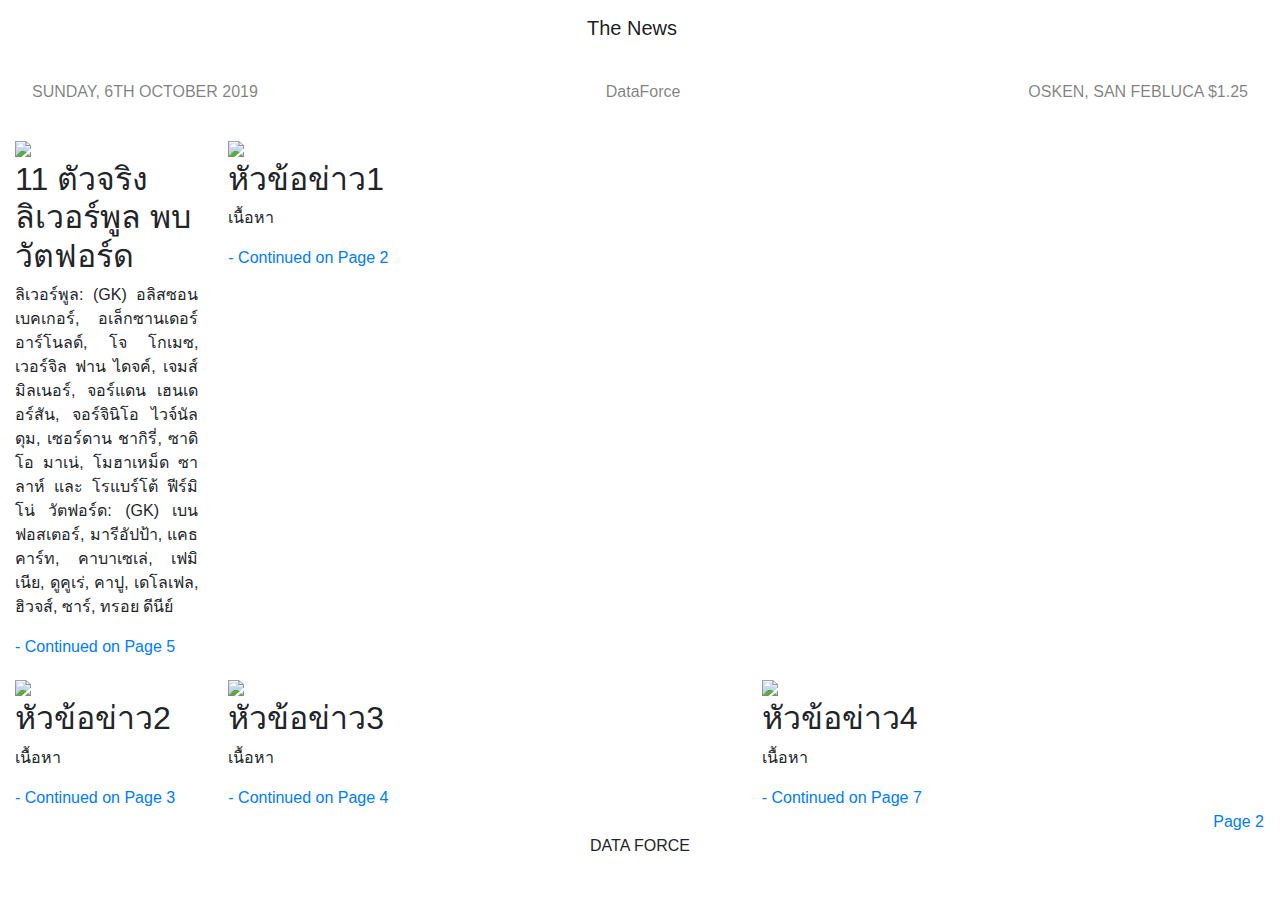
==== page1.html @ 2263ea39 "Update page1.html" ====
<!DOCTYPE html>
<html>
<head>
	<!--meta tags for responsive design acc. to device widths-->
	<meta charset="utf-8">
	<meta name="viewport" content="width=device-width, initial-scale=1.0">
	<!--google font link-->
	<link href="https://fonts.googleapis.com/css?family=UnifrakturCook:700&display=swap" rel="stylesheet">
	<link href="https://fonts.googleapis.com/css?family=Noto+Serif+TC:200,300,400,700&display=swap" rel="stylesheet">
	<!--bootstrap css-->
	<link rel="stylesheet" type="text/css" href="https://stackpath.bootstrapcdn.com/bootstrap/4.3.1/css/bootstrap.min.css">
	<!--custom css-->
	<link rel="stylesheet" type="text/css" href="css/styles.css">
	<link rel="icon" href="assets/logo.png">
	<title>Data Force</title>
</head>
<body>
	<nav class="navbar navbar-light justify-content-center mx-3">
  		<span class="navbar-brand h1">The News</span>
	</nav>
	<nav class="navbar navbar-light justify-content-between mx-3">
		<span class="navbar-text">SUNDAY, 6TH OCTOBER 2019</span>
  		<a href="index.html" class="navbar-text">DataForce</a>
  		<span class="navbar-text">OSKEN, SAN FEBLUCA $1.25</span>
	</nav>

	<section class="container-fluid pt-3">
		<div class="row align-items-start">
			<div class="col-md-4 col-lg-2">
				<img src="assets/images/taxi.jpg" class="img-fluid">
				<h2>11 ตัวจริง ลิเวอร์พูล พบ วัตฟอร์ด</h2>
				<p class="text-justify side-col">ลิเวอร์พูล: (GK) อลิสซอน เบคเกอร์, อเล็กซานเดอร์ อาร์โนลด์, โจ โกเมซ, เวอร์จิล ฟาน ไดจค์, เจมส์ มิลเนอร์, จอร์แดน เฮนเดอร์สัน, จอร์จินิโอ ไวจ์นัลดุม, เซอร์ดาน ชากิรี่, ซาดิโอ มาเน่, โมฮาเหม็ด ซาลาห์ และ โรแบร์โต้ ฟีร์มิโน่
					วัตฟอร์ด: (GK) เบน ฟอสเตอร์, มารีอัปป้า, แคธคาร์ท, คาบาเซเล่, เฟมิเนีย, ดูคูเร่, คาปู, เดโลเฟล, ฮิวจส์, ซาร์, ทรอย ดีนีย์</p>
				<a class="text-right side-col" href="page5.html">- Continued on Page 5</a>
			</div>
			<div class="col-md-8 col-lg-10">
				<img src="assets/images/urban.jpg" class="img-fluid">
				<h2>หัวข้อข่าว1</h2>
				<p class="text-justify side-col">เนื้อหา</p>
				<a class="text-right side-col" href="page2.html">- Continued on Page 2</a>
			</div>
		</div>
	</section>

	<section class="container-fluid pt-3">
		<div class="row align-items-start">
			<div class="col-md-4 col-lg-2">
				<img src="assets/images/model.jpg" class="img-fluid">
				<h2>หัวข้อข่าว2</h2>
				<p class="text-justify side-col">เนื้อหา</p>
				<a class="text-right side-col" href="page3.html">- Continued on Page 3</a>
			</div>
			<div class="col-md-4 col-lg-5">
				<img src="assets/images/ecology.jpg" class="img-fluid">
				<h2>หัวข้อข่าว3</h2>
				<p class="text-justify side-col">เนื้อหา</p>
				<a class="text-right side-col" href="page4.html">- Continued on Page 4</a>
			</div>
			<div class="col-md-4 col-lg-5">
				<img src="assets/images/workplace.jpg" class="img-fluid">
				<h2>หัวข้อข่าว4</h2>
				<p class="text-justify side-col">เนื้อหา</p>
				<a class="text-right side-col" href="page7.html">- Continued on Page 7</a>
			</div>
		</div>
	</section>

	<footer class="page-footer text-center mx-3">
		<div class="d-flex justify-content-between">
			<a class="text-left side-col" href=""></a>
			<a class="text-right side-col" href="page2.html">Page 2</a>
		</div>
		<p class="side-col">DATA FORCE</p> <!-- Build Date : 5th Oct 2019 -->
	</footer>
	<!--jquery for bootstrap for tooltips and popups-->
	<script src="https://code.jquery.com/jquery-3.4.1.min.js" integrity="sha256-CSXorXvZcTkaix6Yvo6HppcZGetbYMGWSFlBw8HfCJo=" crossorigin="anonymous"></script>
	<!--popper for bootstrap for positioning elements calculations-->
	<script src="https://cdnjs.cloudflare.com/ajax/libs/popper.js/1.14.7/umd/popper.min.js" integrity="sha384-UO2eT0CpHqdSJQ6hJty5KVphtPhzWj9WO1clHTMGa3JDZwrnQq4sF86dIHNDz0W1" crossorigin="anonymous"></script>
	<!--bootstrap js-->
	<script type="text/javascript" src="https://stackpath.bootstrapcdn.com/bootstrap/4.3.1/js/bootstrap.min.js"></script>
</body>
</html>
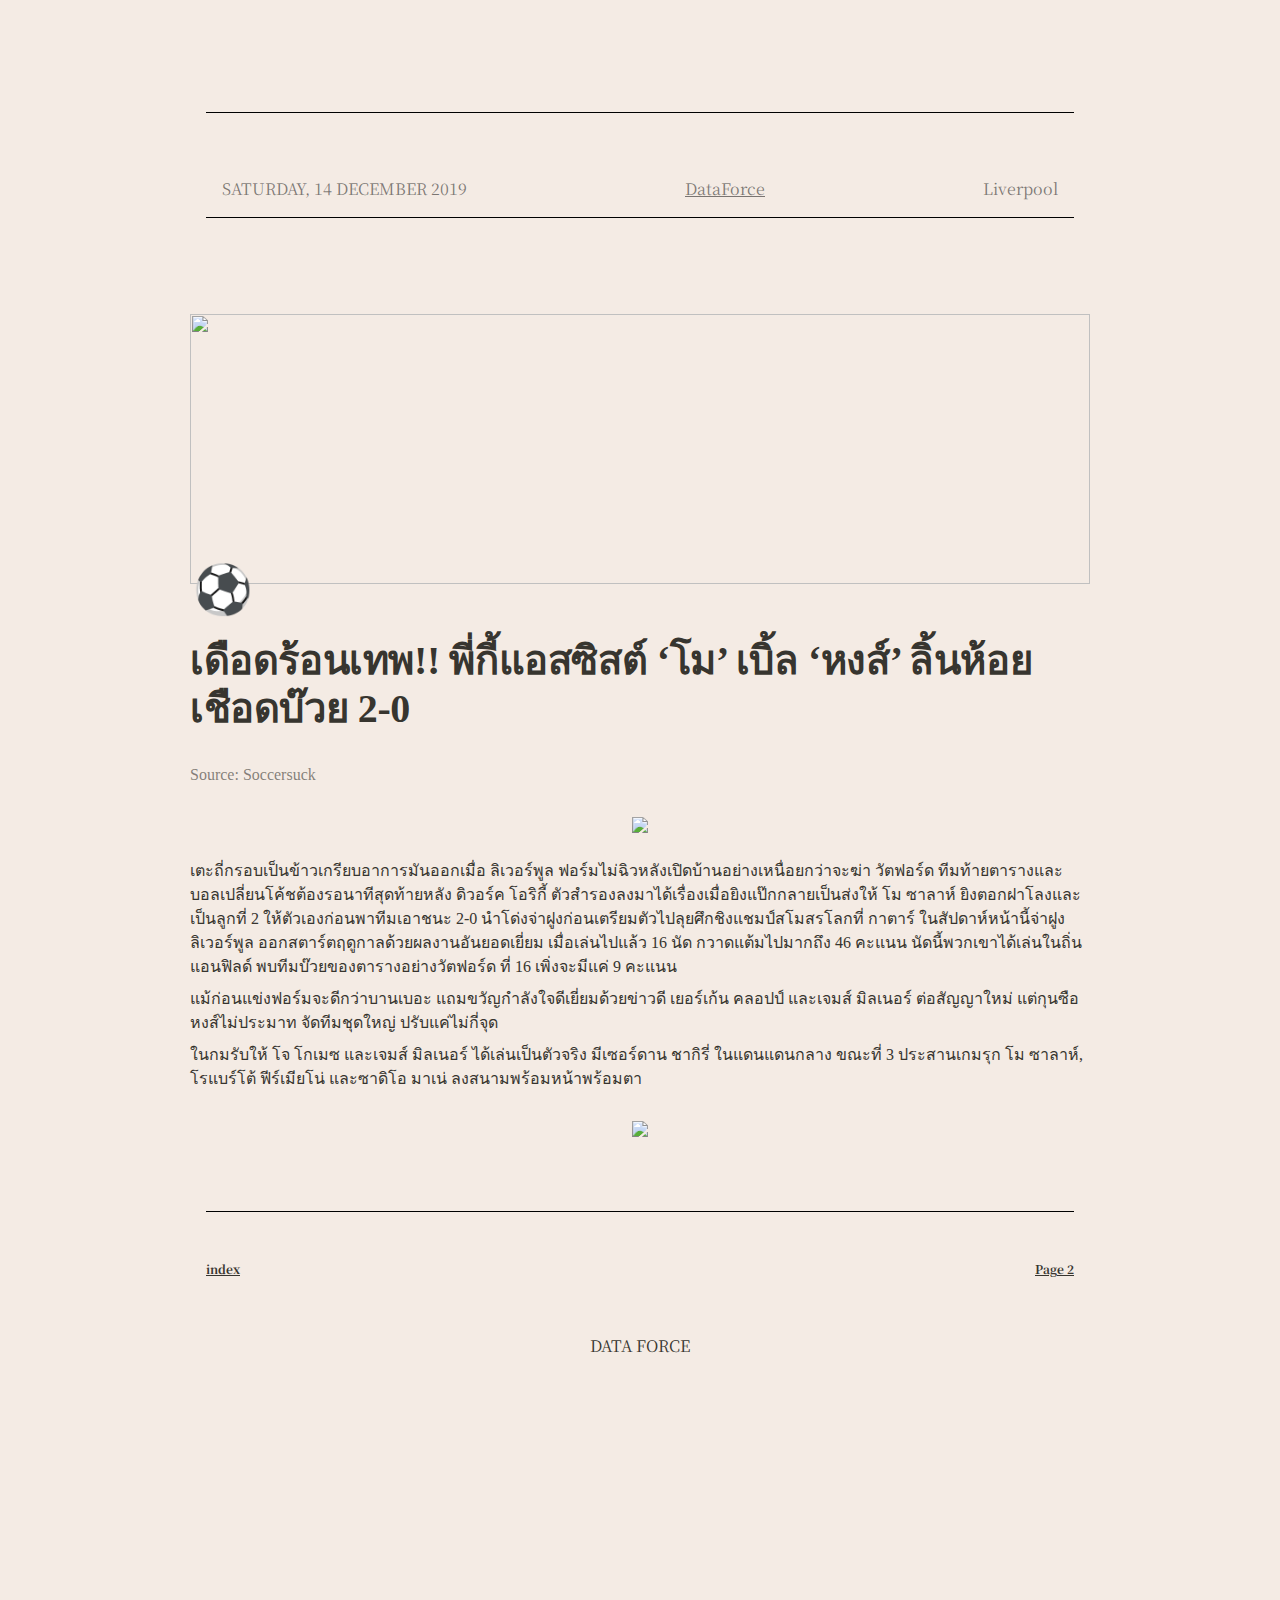
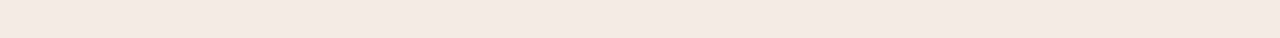
==== commit 8ea13168: "add new blog" ====
--- a/page1.html
+++ b/page1.html
@@ -1,82 +1,607 @@
-<!DOCTYPE html>
-<html>
-<head>
-	<!--meta tags for responsive design acc. to device widths-->
-	<meta charset="utf-8">
-	<meta name="viewport" content="width=device-width, initial-scale=1.0">
-	<!--google font link-->
-	<link href="https://fonts.googleapis.com/css?family=UnifrakturCook:700&display=swap" rel="stylesheet">
-	<link href="https://fonts.googleapis.com/css?family=Noto+Serif+TC:200,300,400,700&display=swap" rel="stylesheet">
-	<!--bootstrap css-->
-	<link rel="stylesheet" type="text/css" href="https://stackpath.bootstrapcdn.com/bootstrap/4.3.1/css/bootstrap.min.css">
-	<!--custom css-->
-	<link rel="stylesheet" type="text/css" href="css/styles.css">
-	<link rel="icon" href="assets/logo.png">
-	<title>Data Force</title>
-</head>
-<body>
-	<nav class="navbar navbar-light justify-content-center mx-3">
-  		<span class="navbar-brand h1">The News</span>
-	</nav>
-	<nav class="navbar navbar-light justify-content-between mx-3">
-		<span class="navbar-text">SUNDAY, 6TH OCTOBER 2019</span>
-  		<a href="index.html" class="navbar-text">DataForce</a>
-  		<span class="navbar-text">OSKEN, SAN FEBLUCA $1.25</span>
-	</nav>
-
-	<section class="container-fluid pt-3">
-		<div class="row align-items-start">
-			<div class="col-md-4 col-lg-2">
-				<img src="assets/images/taxi.jpg" class="img-fluid">
-				<h2>11 ตัวจริง ลิเวอร์พูล พบ วัตฟอร์ด</h2>
-				<p class="text-justify side-col">ลิเวอร์พูล: (GK) อลิสซอน เบคเกอร์, อเล็กซานเดอร์ อาร์โนลด์, โจ โกเมซ, เวอร์จิล ฟาน ไดจค์, เจมส์ มิลเนอร์, จอร์แดน เฮนเดอร์สัน, จอร์จินิโอ ไวจ์นัลดุม, เซอร์ดาน ชากิรี่, ซาดิโอ มาเน่, โมฮาเหม็ด ซาลาห์ และ โรแบร์โต้ ฟีร์มิโน่
-					วัตฟอร์ด: (GK) เบน ฟอสเตอร์, มารีอัปป้า, แคธคาร์ท, คาบาเซเล่, เฟมิเนีย, ดูคูเร่, คาปู, เดโลเฟล, ฮิวจส์, ซาร์, ทรอย ดีนีย์</p>
-				<a class="text-right side-col" href="page5.html">- Continued on Page 5</a>
-			</div>
-			<div class="col-md-8 col-lg-10">
-				<img src="assets/images/urban.jpg" class="img-fluid">
-				<h2>หัวข้อข่าว1</h2>
-				<p class="text-justify side-col">เนื้อหา</p>
-				<a class="text-right side-col" href="page2.html">- Continued on Page 2</a>
-			</div>
-		</div>
-	</section>
-
-	<section class="container-fluid pt-3">
-		<div class="row align-items-start">
-			<div class="col-md-4 col-lg-2">
-				<img src="assets/images/model.jpg" class="img-fluid">
-				<h2>หัวข้อข่าว2</h2>
-				<p class="text-justify side-col">เนื้อหา</p>
-				<a class="text-right side-col" href="page3.html">- Continued on Page 3</a>
-			</div>
-			<div class="col-md-4 col-lg-5">
-				<img src="assets/images/ecology.jpg" class="img-fluid">
-				<h2>หัวข้อข่าว3</h2>
-				<p class="text-justify side-col">เนื้อหา</p>
-				<a class="text-right side-col" href="page4.html">- Continued on Page 4</a>
-			</div>
-			<div class="col-md-4 col-lg-5">
-				<img src="assets/images/workplace.jpg" class="img-fluid">
-				<h2>หัวข้อข่าว4</h2>
-				<p class="text-justify side-col">เนื้อหา</p>
-				<a class="text-right side-col" href="page7.html">- Continued on Page 7</a>
-			</div>
-		</div>
-	</section>
-
-	<footer class="page-footer text-center mx-3">
-		<div class="d-flex justify-content-between">
-			<a class="text-left side-col" href=""></a>
-			<a class="text-right side-col" href="page2.html">Page 2</a>
-		</div>
-		<p class="side-col">DATA FORCE</p> <!-- Build Date : 5th Oct 2019 -->
-	</footer>
-	<!--jquery for bootstrap for tooltips and popups-->
-	<script src="https://code.jquery.com/jquery-3.4.1.min.js" integrity="sha256-CSXorXvZcTkaix6Yvo6HppcZGetbYMGWSFlBw8HfCJo=" crossorigin="anonymous"></script>
-	<!--popper for bootstrap for positioning elements calculations-->
-	<script src="https://cdnjs.cloudflare.com/ajax/libs/popper.js/1.14.7/umd/popper.min.js" integrity="sha384-UO2eT0CpHqdSJQ6hJty5KVphtPhzWj9WO1clHTMGa3JDZwrnQq4sF86dIHNDz0W1" crossorigin="anonymous"></script>
-	<!--bootstrap js-->
-	<script type="text/javascript" src="https://stackpath.bootstrapcdn.com/bootstrap/4.3.1/js/bootstrap.min.js"></script>
-</body>
-</html>
+<!DOCTYPE html>
+<html>
+    <head>
+        <!--meta tags for responsive design acc. to device widths-->
+        <meta charset="utf-8">
+        <meta name="viewport" content="width=device-width, initial-scale=1.0">
+        <!--google font link-->
+        <link href="https://fonts.googleapis.com/css?family=UnifrakturCook:700&display=swap" rel="stylesheet">
+        <link href="https://fonts.googleapis.com/css?family=Noto+Serif+TC:200,300,400,700&display=swap" rel="stylesheet">
+        <!--bootstrap css-->
+        <link rel="stylesheet" type="text/css" href="https://stackpath.bootstrapcdn.com/bootstrap/4.3.1/css/bootstrap.min.css">
+        <!--custom css-->
+        <link rel="stylesheet" type="text/css" href="style.css">
+        <link rel="icon" href="assets/logo.png">
+        <title>Data Force</title>
+    </head>
+    <body>
+        <nav class="navbar navbar-light justify-content-center mx-3">
+            <span class="navbar-text"></span>
+        </nav>
+        <nav class="navbar navbar-light justify-content-between mx-3">
+            <span class="navbar-text">SATURDAY, 14 DECEMBER 2019</span>
+            <a href="index.html" class="navbar-text">DataForce</a>
+            <span class="navbar-text">Liverpool</span>
+        </nav>
+
+        <!--fluid container grid system with rows and columns, padding top 3-->
+        <html><head><meta http-equiv="Content-Type" content="text/html; charset=utf-8"/><title>เดือดร้อนเทพ!! พี่กี้แอสซิสต์ ‘โม’ เบิ้ล ‘หงส์’ ลิ้นห้อยเชือดบ๊วย 2-0 </title><style>
+            /* webkit printing magic: print all background colors */
+            html {
+                -webkit-print-color-adjust: exact;
+            }
+            * {
+                box-sizing: border-box;
+                -webkit-print-color-adjust: exact;
+            }
+
+            html,
+            body {
+                margin: 0;
+                padding: 0;
+            }
+            @media only screen {
+                body {
+                    margin: 2em auto;
+                    max-width: 900px;
+                    color: rgb(55, 53, 47);
+                }
+            }
+
+            body {
+                line-height: 1.5;
+                white-space: pre-wrap;
+            }
+
+            a,
+            a.visited {
+                color: inherit;
+                text-decoration: underline;
+            }
+
+            .pdf-relative-link-path {
+                font-size: 80%;
+                color: #444;
+            }
+
+            h1,
+            h2,
+            h3 {
+                letter-spacing: -0.01em;
+                line-height: 1.2;
+                font-weight: 600;
+                margin-bottom: 0;
+            }
+
+            .page-title {
+                font-size: 2.5rem;
+                font-weight: 700;
+                margin-top: 0;
+                margin-bottom: 0.75em;
+            }
+
+            h1 {
+                font-size: 1.875rem;
+                margin-top: 1.875rem;
+            }
+
+            h2 {
+                font-size: 1.5rem;
+                margin-top: 1.5rem;
+            }
+
+            h3 {
+                font-size: 1.25rem;
+                margin-top: 1.25rem;
+            }
+
+            .source {
+                border: 1px solid #ddd;
+                border-radius: 3px;
+                padding: 1.5em;
+                word-break: break-all;
+            }
+
+            .callout {
+                border-radius: 3px;
+                padding: 1rem;
+            }
+
+            figure {
+                margin: 1.25em 0;
+                page-break-inside: avoid;
+            }
+
+            figcaption {
+                opacity: 0.5;
+                font-size: 85%;
+                margin-top: 0.5em;
+            }
+
+            mark {
+                background-color: transparent;
+            }
+
+            .indented {
+                padding-left: 1.5em;
+            }
+
+            hr {
+                background: transparent;
+                display: block;
+                width: 100%;
+                height: 1px;
+                visibility: visible;
+                border: none;
+                border-bottom: 1px solid rgba(55, 53, 47, 0.09);
+            }
+
+            img {
+                max-width: 100%;
+            }
+
+            @media only print {
+                img {
+                    max-height: 100vh;
+                    object-fit: contain;
+                }
+            }
+
+            @page {
+                margin: 1in;
+            }
+
+            .collection-content {
+                font-size: 0.875rem;
+            }
+
+            .column-list {
+                display: flex;
+                justify-content: space-between;
+            }
+
+            .column {
+                padding: 0 1em;
+            }
+
+            .column:first-child {
+                padding-left: 0;
+            }
+
+            .column:last-child {
+                padding-right: 0;
+            }
+
+            .table_of_contents-item {
+                display: block;
+                font-size: 0.875rem;
+                line-height: 1.3;
+                padding: 0.125rem;
+            }
+
+            .table_of_contents-indent-1 {
+                margin-left: 1.5rem;
+            }
+
+            .table_of_contents-indent-2 {
+                margin-left: 3rem;
+            }
+
+            .table_of_contents-indent-3 {
+                margin-left: 4.5rem;
+            }
+
+            .table_of_contents-link {
+                text-decoration: none;
+                opacity: 0.7;
+                border-bottom: 1px solid rgba(55, 53, 47, 0.18);
+            }
+
+            table,
+            th,
+            td {
+                border: 1px solid rgba(55, 53, 47, 0.09);
+                border-collapse: collapse;
+            }
+
+            table {
+                border-left: none;
+                border-right: none;
+            }
+
+            th,
+            td {
+                font-weight: normal;
+                padding: 0.25em 0.5em;
+                line-height: 1.5;
+                min-height: 1.5em;
+                text-align: left;
+            }
+
+            th {
+                color: rgba(55, 53, 47, 0.6);
+            }
+
+            ol,
+            ul {
+                margin: 0;
+                margin-block-start: 0.6em;
+                margin-block-end: 0.6em;
+            }
+
+            li > ol:first-child,
+            li > ul:first-child {
+                margin-block-start: 0.6em;
+            }
+
+            ul > li {
+                list-style: disc;
+            }
+
+            ul.to-do-list {
+                text-indent: -1.7em;
+            }
+
+            ul.to-do-list > li {
+                list-style: none;
+            }
+
+            .to-do-children-checked {
+                text-decoration: line-through;
+                opacity: 0.375;
+            }
+
+            ul.toggle > li {
+                list-style: none;
+            }
+
+            ul {
+                padding-inline-start: 1.7em;
+            }
+
+            ul > li {
+                padding-left: 0.1em;
+            }
+
+            ol {
+                padding-inline-start: 1.6em;
+            }
+
+            ol > li {
+                padding-left: 0.2em;
+            }
+
+            .mono ol {
+                padding-inline-start: 2em;
+            }
+
+            .mono ol > li {
+                text-indent: -0.4em;
+            }
+
+            .toggle {
+                padding-inline-start: 0em;
+                list-style-type: none;
+            }
+
+            /* Indent toggle children */
+            .toggle > li > details {
+                padding-left: 1.7em;
+            }
+
+            .toggle > li > details > summary {
+                margin-left: -1.1em;
+            }
+
+            .selected-value {
+                display: inline-block;
+                padding: 0 0.5em;
+                background: rgba(206, 205, 202, 0.5);
+                border-radius: 3px;
+                margin-right: 0.5em;
+                margin-top: 0.3em;
+                margin-bottom: 0.3em;
+                white-space: nowrap;
+            }
+
+            .collection-title {
+                display: inline-block;
+                margin-right: 1em;
+            }
+
+            time {
+                opacity: 0.5;
+            }
+
+            .icon {
+                display: inline-block;
+                max-width: 1.2em;
+                max-height: 1.2em;
+                text-decoration: none;
+                vertical-align: text-bottom;
+                margin-right: 0.5em;
+            }
+
+            img.icon {
+                border-radius: 3px;
+            }
+
+            .user-icon {
+                width: 1.5em;
+                height: 1.5em;
+                border-radius: 100%;
+                margin-right: 0.5rem;
+            }
+
+            .user-icon-inner {
+                font-size: 0.8em;
+            }
+
+            .text-icon {
+                border: 1px solid #000;
+                text-align: center;
+            }
+
+            .page-cover-image {
+                display: block;
+                object-fit: cover;
+                width: 100%;
+                height: 30vh;
+            }
+
+            .page-header-icon {
+                font-size: 3rem;
+                margin-bottom: 1rem;
+            }
+
+            .page-header-icon-with-cover {
+                margin-top: -0.72em;
+                margin-left: 0.07em;
+            }
+
+            .page-header-icon img {
+                border-radius: 3px;
+            }
+
+            .link-to-page {
+                margin: 1em 0;
+                padding: 0;
+                border: none;
+                font-weight: 500;
+            }
+
+            p > .user {
+                opacity: 0.5;
+            }
+
+            td > .user,
+            td > time {
+                white-space: nowrap;
+            }
+
+            input[type="checkbox"] {
+                transform: scale(1.5);
+                margin-right: 0.6em;
+                vertical-align: middle;
+            }
+
+            p {
+                margin-top: 0.5em;
+                margin-bottom: 0.5em;
+            }
+
+            .image {
+                border: none;
+                margin: 1.5em 0;
+                padding: 0;
+                border-radius: 0;
+                text-align: center;
+            }
+
+            .code,
+            code {
+                background: rgba(135, 131, 120, 0.15);
+                border-radius: 3px;
+                padding: 0.2em 0.4em;
+                border-radius: 3px;
+                font-size: 85%;
+                tab-size: 2;
+            }
+
+            code {
+                color: #eb5757;
+            }
+
+            .code {
+                padding: 1.5em 1em;
+            }
+
+            .code > code {
+                background: none;
+                padding: 0;
+                font-size: 100%;
+                color: inherit;
+            }
+
+            blockquote {
+                font-size: 1.25em;
+                margin: 1em 0;
+                padding-left: 1em;
+                border-left: 3px solid rgb(55, 53, 47);
+            }
+
+            .bookmark-href {
+                font-size: 0.75em;
+                opacity: 0.5;
+            }
+
+            .sans { font-family: -apple-system, BlinkMacSystemFont, "Segoe UI", Helvetica, "Apple Color Emoji", Arial, sans-serif, "Segoe UI Emoji", "Segoe UI Symbol"; }
+            .code { font-family: 'SFMono-Regular', Consolas, 'Liberation Mono', Menlo, Courier, monospace; }
+            .serif { font-family: Lyon-Text, Georgia, KaiTi, STKaiTi, '华文楷体', KaiTi_GB2312, '楷体_GB2312', serif; }
+            .mono { font-family: Nitti, 'Microsoft YaHei', '微软雅黑', monospace; }
+            .pdf .sans { font-family: Inter, -apple-system, BlinkMacSystemFont, "Segoe UI", Helvetica, "Apple Color Emoji", Arial, sans-serif, "Segoe UI Emoji", "Segoe UI Symbol", 'Twemoji', 'Noto Color Emoji', 'Noto Sans CJK SC', 'Noto Sans CJK KR'; }
+
+            .pdf .code { font-family: Source Code Pro, 'SFMono-Regular', Consolas, 'Liberation Mono', Menlo, Courier, monospace, 'Twemoji', 'Noto Color Emoji', 'Noto Sans Mono CJK SC', 'Noto Sans Mono CJK KR'; }
+
+            .pdf .serif { font-family: PT Serif, Lyon-Text, Georgia, KaiTi, STKaiTi, '华文楷体', KaiTi_GB2312, '楷体_GB2312', serif, 'Twemoji', 'Noto Color Emoji', 'Noto Sans CJK SC', 'Noto Sans CJK KR'; }
+
+            .pdf .mono { font-family: PT Mono, Nitti, 'Microsoft YaHei', '微软雅黑', monospace, 'Twemoji', 'Noto Color Emoji', 'Noto Sans Mono CJK SC', 'Noto Sans Mono CJK KR'; }
+
+            .highlight-default {
+            }
+            .highlight-gray {
+                color: rgb(155,154,151);
+            }
+            .highlight-brown {
+                color: rgb(100,71,58);
+            }
+            .highlight-orange {
+                color: rgb(217,115,13);
+            }
+            .highlight-yellow {
+                color: rgb(223,171,1);
+            }
+            .highlight-teal {
+                color: rgb(15,123,108);
+            }
+            .highlight-blue {
+                color: rgb(11,110,153);
+            }
+            .highlight-purple {
+                color: rgb(105,64,165);
+            }
+            .highlight-pink {
+                color: rgb(173,26,114);
+            }
+            .highlight-red {
+                color: rgb(224,62,62);
+            }
+            .highlight-gray_background {
+                background: rgb(235,236,237);
+            }
+            .highlight-brown_background {
+                background: rgb(233,229,227);
+            }
+            .highlight-orange_background {
+                background: rgb(250,235,221);
+            }
+            .highlight-yellow_background {
+                background: rgb(251,243,219);
+            }
+            .highlight-teal_background {
+                background: rgb(221,237,234);
+            }
+            .highlight-blue_background {
+                background: rgb(221,235,241);
+            }
+            .highlight-purple_background {
+                background: rgb(234,228,242);
+            }
+            .highlight-pink_background {
+                background: rgb(244,223,235);
+            }
+            .highlight-red_background {
+                background: rgb(251,228,228);
+            }
+            .block-color-default {
+                color: inherit;
+                fill: inherit;
+            }
+            .block-color-gray {
+                color: rgba(55, 53, 47, 0.6);
+                fill: rgba(55, 53, 47, 0.6);
+            }
+            .block-color-brown {
+                color: rgb(100,71,58);
+                fill: rgb(100,71,58);
+            }
+            .block-color-orange {
+                color: rgb(217,115,13);
+                fill: rgb(217,115,13);
+            }
+            .block-color-yellow {
+                color: rgb(223,171,1);
+                fill: rgb(223,171,1);
+            }
+            .block-color-teal {
+                color: rgb(15,123,108);
+                fill: rgb(15,123,108);
+            }
+            .block-color-blue {
+                color: rgb(11,110,153);
+                fill: rgb(11,110,153);
+            }
+            .block-color-purple {
+                color: rgb(105,64,165);
+                fill: rgb(105,64,165);
+            }
+            .block-color-pink {
+                color: rgb(173,26,114);
+                fill: rgb(173,26,114);
+            }
+            .block-color-red {
+                color: rgb(224,62,62);
+                fill: rgb(224,62,62);
+            }
+            .block-color-gray_background {
+                background: rgb(235,236,237);
+            }
+            .block-color-brown_background {
+                background: rgb(233,229,227);
+            }
+            .block-color-orange_background {
+                background: rgb(250,235,221);
+            }
+            .block-color-yellow_background {
+                background: rgb(251,243,219);
+            }
+            .block-color-teal_background {
+                background: rgb(221,237,234);
+            }
+            .block-color-blue_background {
+                background: rgb(221,235,241);
+            }
+            .block-color-purple_background {
+                background: rgb(234,228,242);
+            }
+            .block-color-pink_background {
+                background: rgb(244,223,235);
+            }
+            .block-color-red_background {
+                background: rgb(251,228,228);
+            }
+
+            .checkbox {
+                display: inline-flex;
+                vertical-align: text-bottom;
+                width: 16;
+                height: 16;
+                background-size: 16px;
+                margin-left: 2px;
+                margin-right: 5px;
+            }
+
+            .checkbox-on {
+                background-image: url("data:image/svg+xml;charset=UTF-8,%3Csvg%20width%3D%2216%22%20height%3D%2216%22%20viewBox%3D%220%200%2016%2016%22%20fill%3D%22none%22%20xmlns%3D%22http%3A%2F%2Fwww.w3.org%2F2000%2Fsvg%22%3E%0A%3Crect%20width%3D%2216%22%20height%3D%2216%22%20fill%3D%22%2358A9D7%22%2F%3E%0A%3Cpath%20d%3D%22M6.71429%2012.2852L14%204.9995L12.7143%203.71436L6.71429%209.71378L3.28571%206.2831L2%207.57092L6.71429%2012.2852Z%22%20fill%3D%22white%22%2F%3E%0A%3C%2Fsvg%3E");
+            }
+
+            .checkbox-off {
+                background-image: url("data:image/svg+xml;charset=UTF-8,%3Csvg%20width%3D%2216%22%20height%3D%2216%22%20viewBox%3D%220%200%2016%2016%22%20fill%3D%22none%22%20xmlns%3D%22http%3A%2F%2Fwww.w3.org%2F2000%2Fsvg%22%3E%0A%3Crect%20x%3D%220.75%22%20y%3D%220.75%22%20width%3D%2214.5%22%20height%3D%2214.5%22%20fill%3D%22white%22%20stroke%3D%22%2336352F%22%20stroke-width%3D%221.5%22%2F%3E%0A%3C%2Fsvg%3E");
+            }
+
+            </style></head><body><article id="3eb420f7-5151-438b-82f2-54091f8b0de6" class="page serif"><header><img class="page-cover-image" src="https://sonkonews.com/wp-content/uploads/2019/12/l2.png" style="object-position:center 50%"/><div class="page-header-icon page-header-icon-with-cover"><span class="icon">⚽</span></div><h1 class="page-title">เดือดร้อนเทพ!! พี่กี้แอสซิสต์ ‘โม’ เบิ้ล ‘หงส์’ ลิ้นห้อยเชือดบ๊วย 2-0 </h1></header><div class="page-body"><p id="ca9682dc-2bce-4188-912a-1b2fe0db2ca7" class="block-color-gray">Source: Soccersuck</p><figure id="e92b0f75-825d-4dc4-9ad4-91ea2083148b" class="image"><a href="https://storify.com/services/proxy/2/7-HN7l8UrLcYydhLXv6Pqw/https/media.fyre.co/1EjNq9AKR6qDbLSkhByt_Capture.JPG"><img style="width:4032px" src="https://storify.com/services/proxy/2/7-HN7l8UrLcYydhLXv6Pqw/https/media.fyre.co/1EjNq9AKR6qDbLSkhByt_Capture.JPG"/></a></figure><p id="ff6afc7a-57da-4b3e-bbf0-314c71c1f8ca" class="">เตะถี่กรอบเป็นข้าวเกรียบอาการมันออกเมื่อ ลิเวอร์พูล ฟอร์มไม่ฉิวหลังเปิดบ้านอย่างเหนื่อยกว่าจะฆ่า วัตฟอร์ด ทีมท้ายตารางและบอลเปลี่ยนโค้ชต้องรอนาทีสุดท้ายหลัง ดิวอร์ค โอริกี้ ตัวสำรองลงมาได้เรื่องเมื่อยิงแป๊กกลายเป็นส่งให้ โม ซาลาห์ ยิงตอกฝาโลงและเป็นลูกที่ 2 ให้ตัวเองก่อนพาทีมเอาชนะ 2-0 นำโด่งจ่าฝูงก่อนเตรียมตัวไปลุยศึกชิงแชมป์สโมสรโลกที่ กาตาร์ ในสัปดาห์หน้านี้จ่าฝูง ลิเวอร์พูล ออกสตาร์ตฤดูกาลด้วยผลงานอันยอดเยี่ยม เมื่อเล่นไปแล้ว 16 นัด กวาดแต้มไปมากถึง 46 คะแนน นัดนี้พวกเขาได้เล่นในถิ่นแอนฟิลด์ พบทีมบ๊วยของตารางอย่างวัตฟอร์ด ที่ 16 เพิ่งจะมีแค่ 9 คะแนน</p><p id="5b275c3b-df48-4511-ac51-e718bea11a23" class="">แม้ก่อนแข่งฟอร์มจะดีกว่าบานเบอะ แถมขวัญกำลังใจดีเยี่ยมด้วยข่าวดี เยอร์เก้น คลอปป์ และเจมส์ มิลเนอร์ ต่อสัญญาใหม่ แต่กุนซือหงส์ไม่ประมาท จัดทีมชุดใหญ่ ปรับแค่ไม่กี่จุด</p><p id="a65d06db-61ed-4319-9514-813721780def" class="">ในกมรับให้ โจ โกเมซ และเจมส์ มิลเนอร์ ได้เล่นเป็นตัวจริง มีเซอร์ดาน ชากิรี่ ในแดนแดนกลาง ขณะที่ 3 ประสานเกมรุก โม ซาลาห์, โรแบร์โต้ ฟีร์เมียโน่ และซาดิโอ มาเน่ ลงสนามพร้อมหน้าพร้อมตา</p><figure id="c7c050c1-e0ff-457c-8001-b455650f2ca8" class="image"><a href="https://storify.com/services/proxy/2/8e_y7uPORmyrc9PrMTeTrg/https/media.fyre.co/hiGmTfQSomd3vnPk0BTv_GettyImages-1193904672.jpg"><img style="width:4153px" src="https://storify.com/services/proxy/2/8e_y7uPORmyrc9PrMTeTrg/https/media.fyre.co/hiGmTfQSomd3vnPk0BTv_GettyImages-1193904672.jpg"/></a></figure></div></article></body></html>
+        <footer class="page-footer text-center mx-3">
+            <div class="d-flex justify-content-between">
+                <a class="text-left side-col" href="index.html">index</a>
+                <a class="text-right side-col" href="page2.html">Page 2</a>
+            </div>
+            <p class="side-col">DATA FORCE</p> <!-- Build Date : 5th Oct 2019 -->
+        </footer>
+        <!--jquery for bootstrap for tooltips and popups-->
+        <script src="https://code.jquery.com/jquery-3.4.1.min.js" integrity="sha256-CSXorXvZcTkaix6Yvo6HppcZGetbYMGWSFlBw8HfCJo=" crossorigin="anonymous"></script>
+        <!--popper for bootstrap for positioning elements calculations-->
+        <script src="https://cdnjs.cloudflare.com/ajax/libs/popper.js/1.14.7/umd/popper.min.js" integrity="sha384-UO2eT0CpHqdSJQ6hJty5KVphtPhzWj9WO1clHTMGa3JDZwrnQq4sF86dIHNDz0W1" crossorigin="anonymous"></script>
+        <!--bootstrap js-->
+        <script type="text/javascript" src="https://stackpath.bootstrapcdn.com/bootstrap/4.3.1/js/bootstrap.min.js"></script>
+    </body>
+</html>--- a/style.css
+++ b/style.css
@@ -0,0 +1,57 @@
+
+body {
+    background-color: #F4EBE4;
+    color: #22231E;
+    font-family: "Noto Serif TC", serif;
+}
+a {
+    color: #22231E;
+}
+.navbar {
+    border-bottom: 1px solid black;
+}
+.navbar-brand {
+    font-size: 4rem;
+    font-family: "UnifrakturCook", cursive;
+}
+.navbar-text {
+    font-size: 1rem;
+}
+h2 {
+    font-weight: 700;
+}
+h5 {
+    font-weight: 400;
+}
+.text-right {
+    font-size: 0.75rem;
+    font-weight: 700;
+}
+.text-left {
+    font-size: 0.75rem;
+    font-weight: 700;
+}
+.page-footer {
+    border-top: 1px solid black;
+}
+
+@media (max-width: 768px) {
+    .navbar-brand {
+        font-size: 2rem;
+    }
+    .navbar-text {
+        font-size: 0.5rem;
+    }
+    h2 {
+        font-size: 1.5rem;
+    }
+}
+
+@media (min-width: 768px) and (max-width: 1200px) {
+    h2 {
+        font-size: 1.5rem;
+    }
+    .side-col {
+        font-size: 0.75rem;
+    }
+}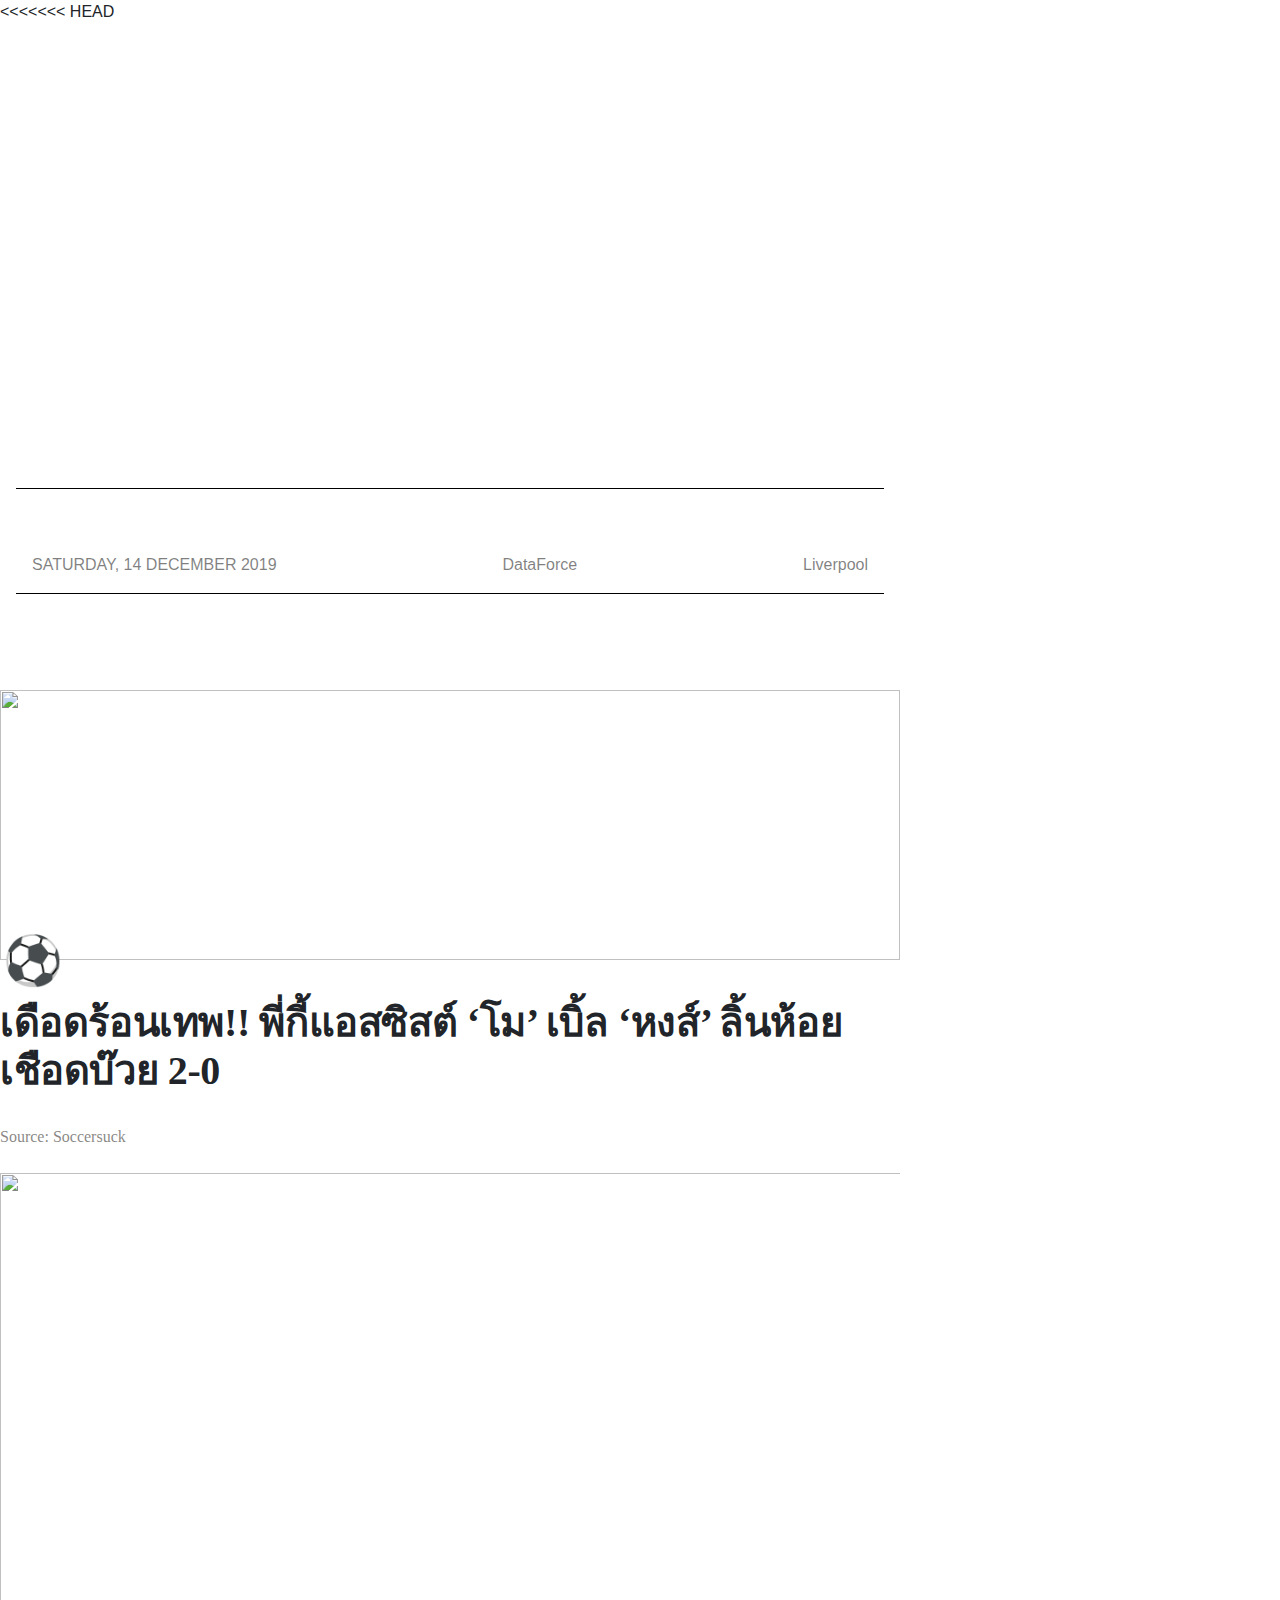
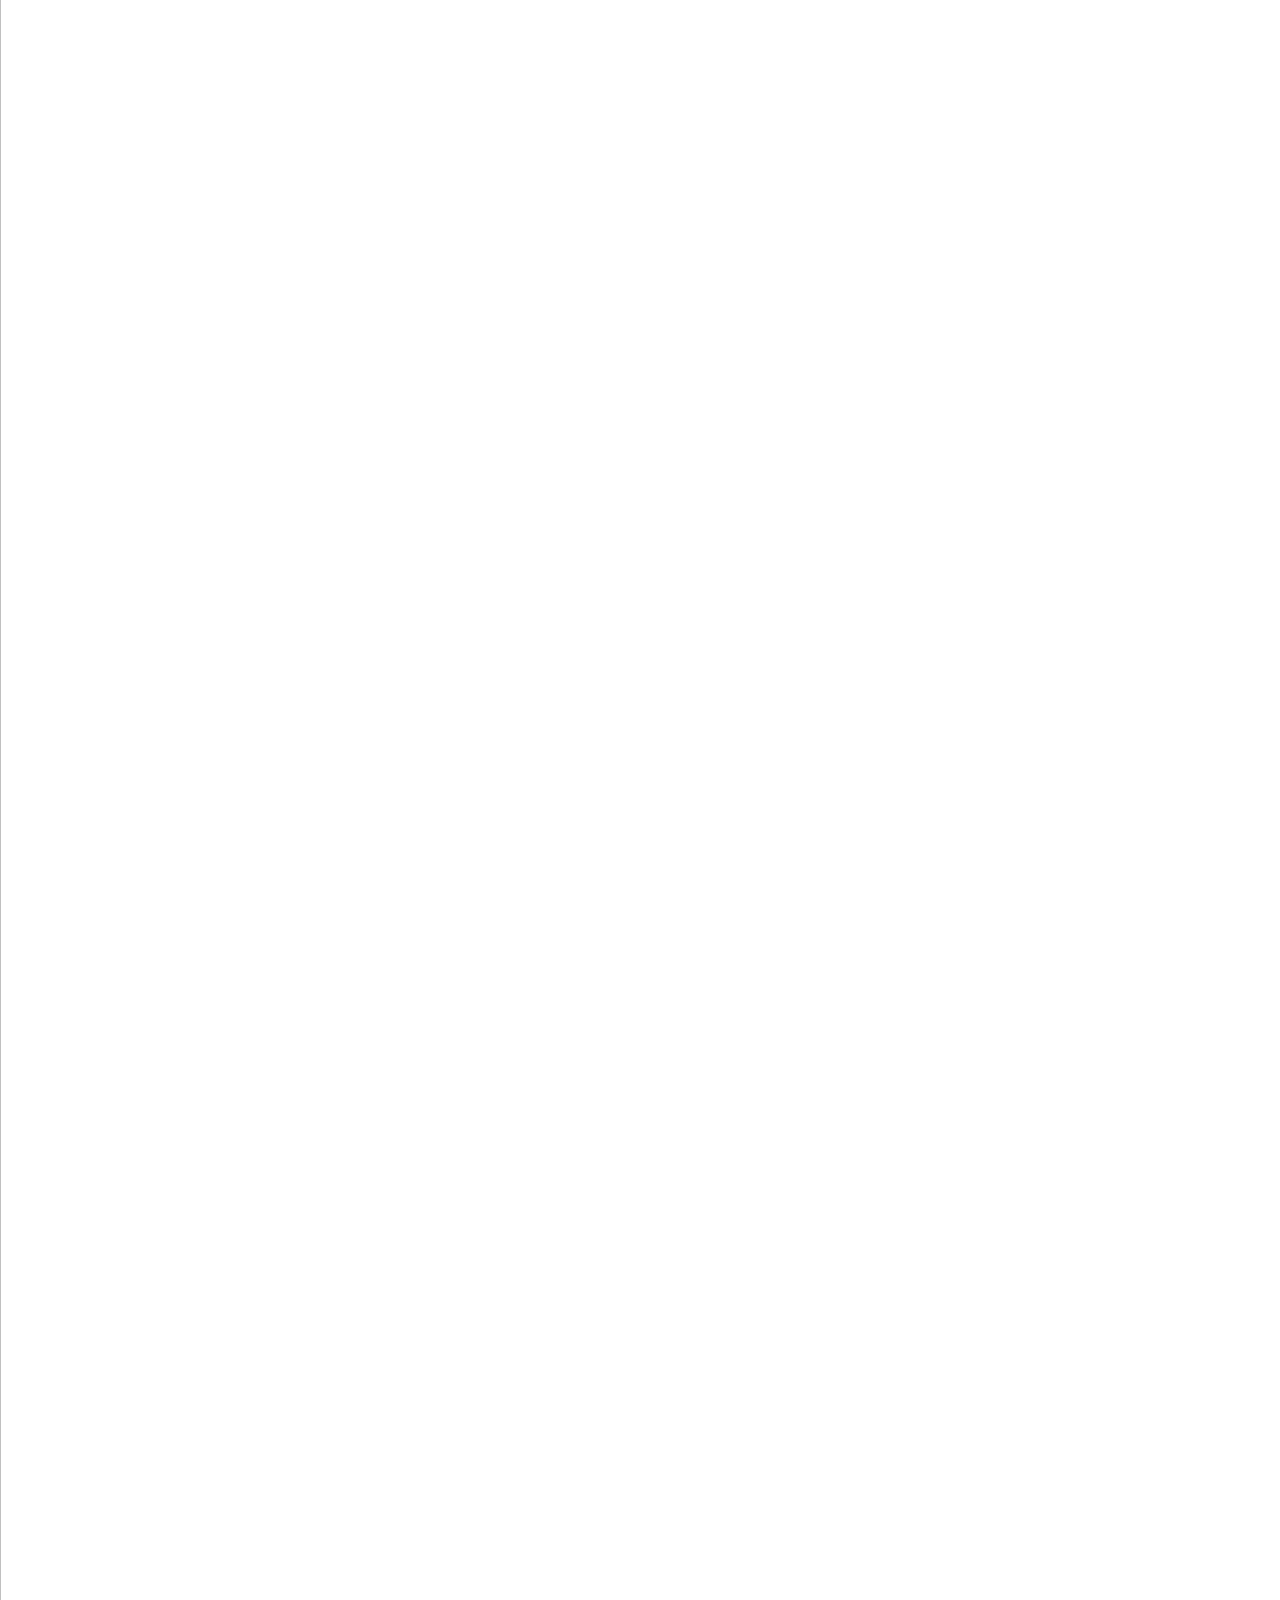
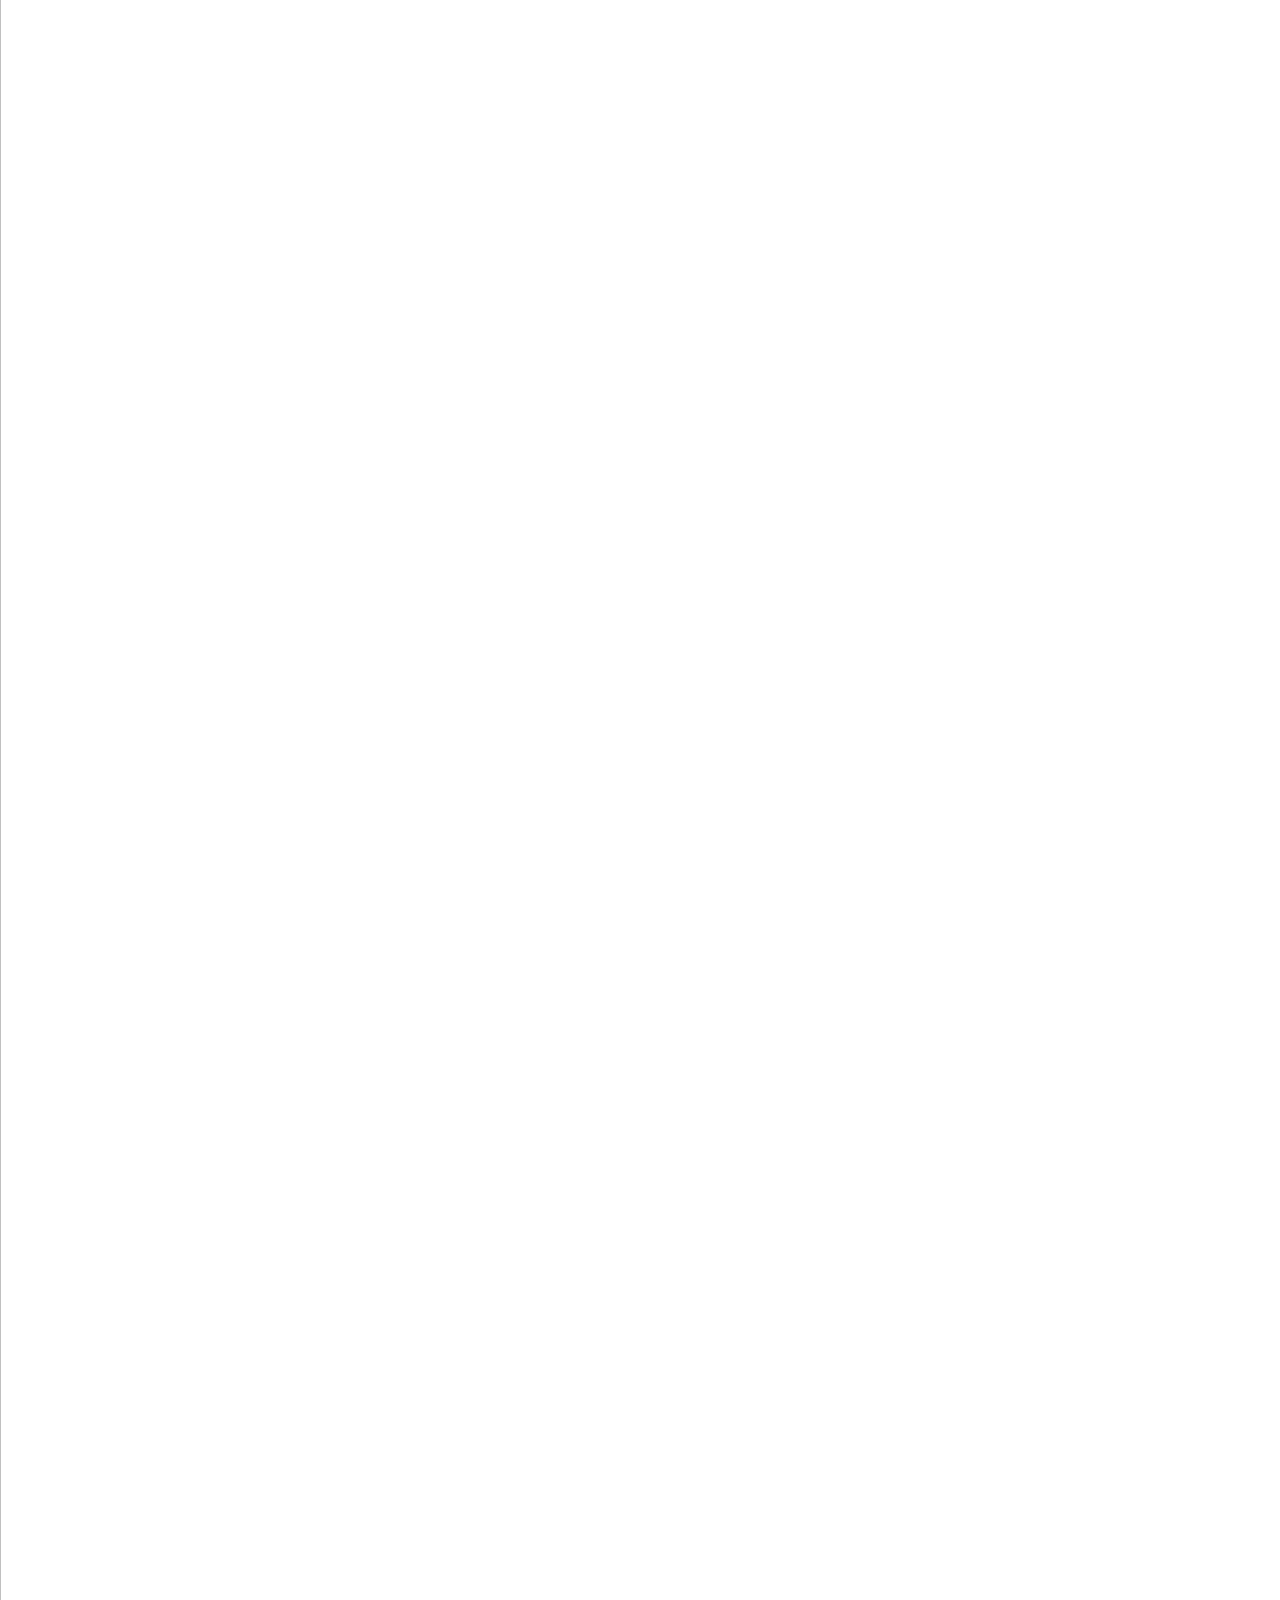
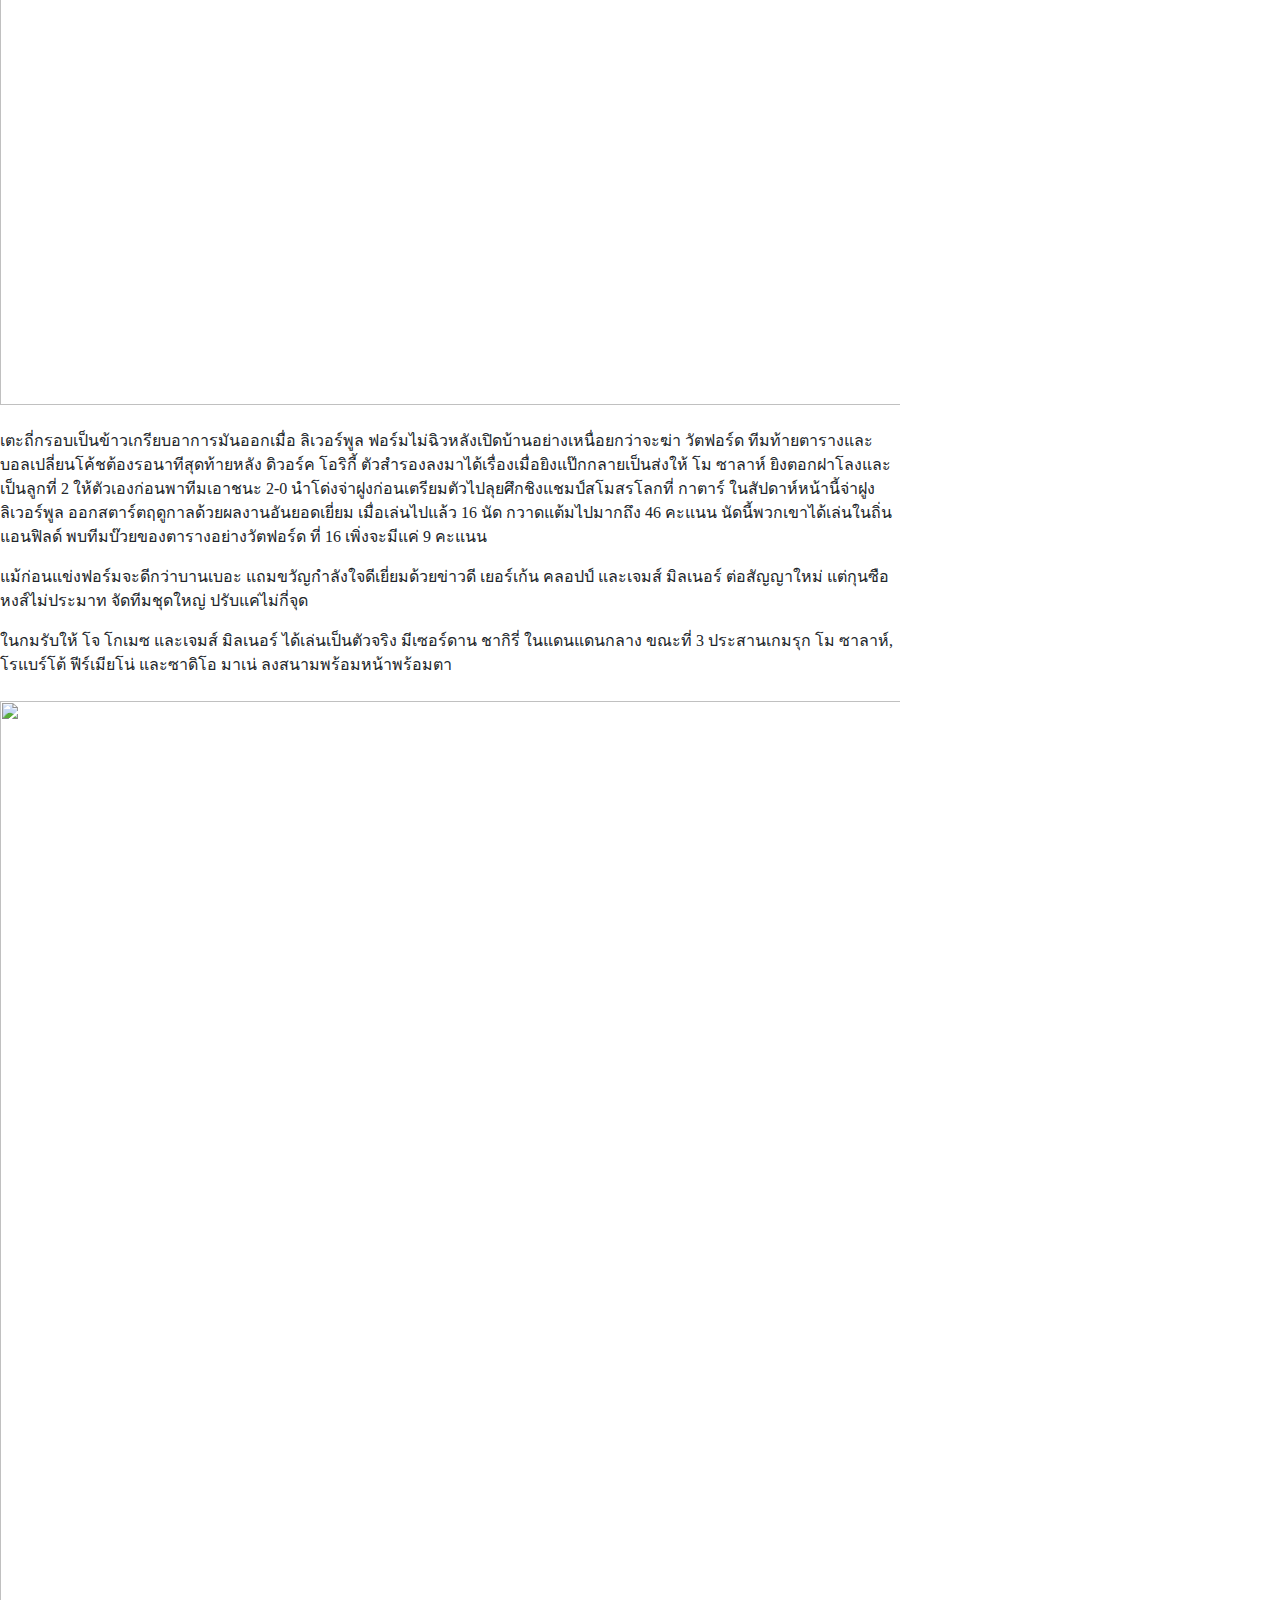
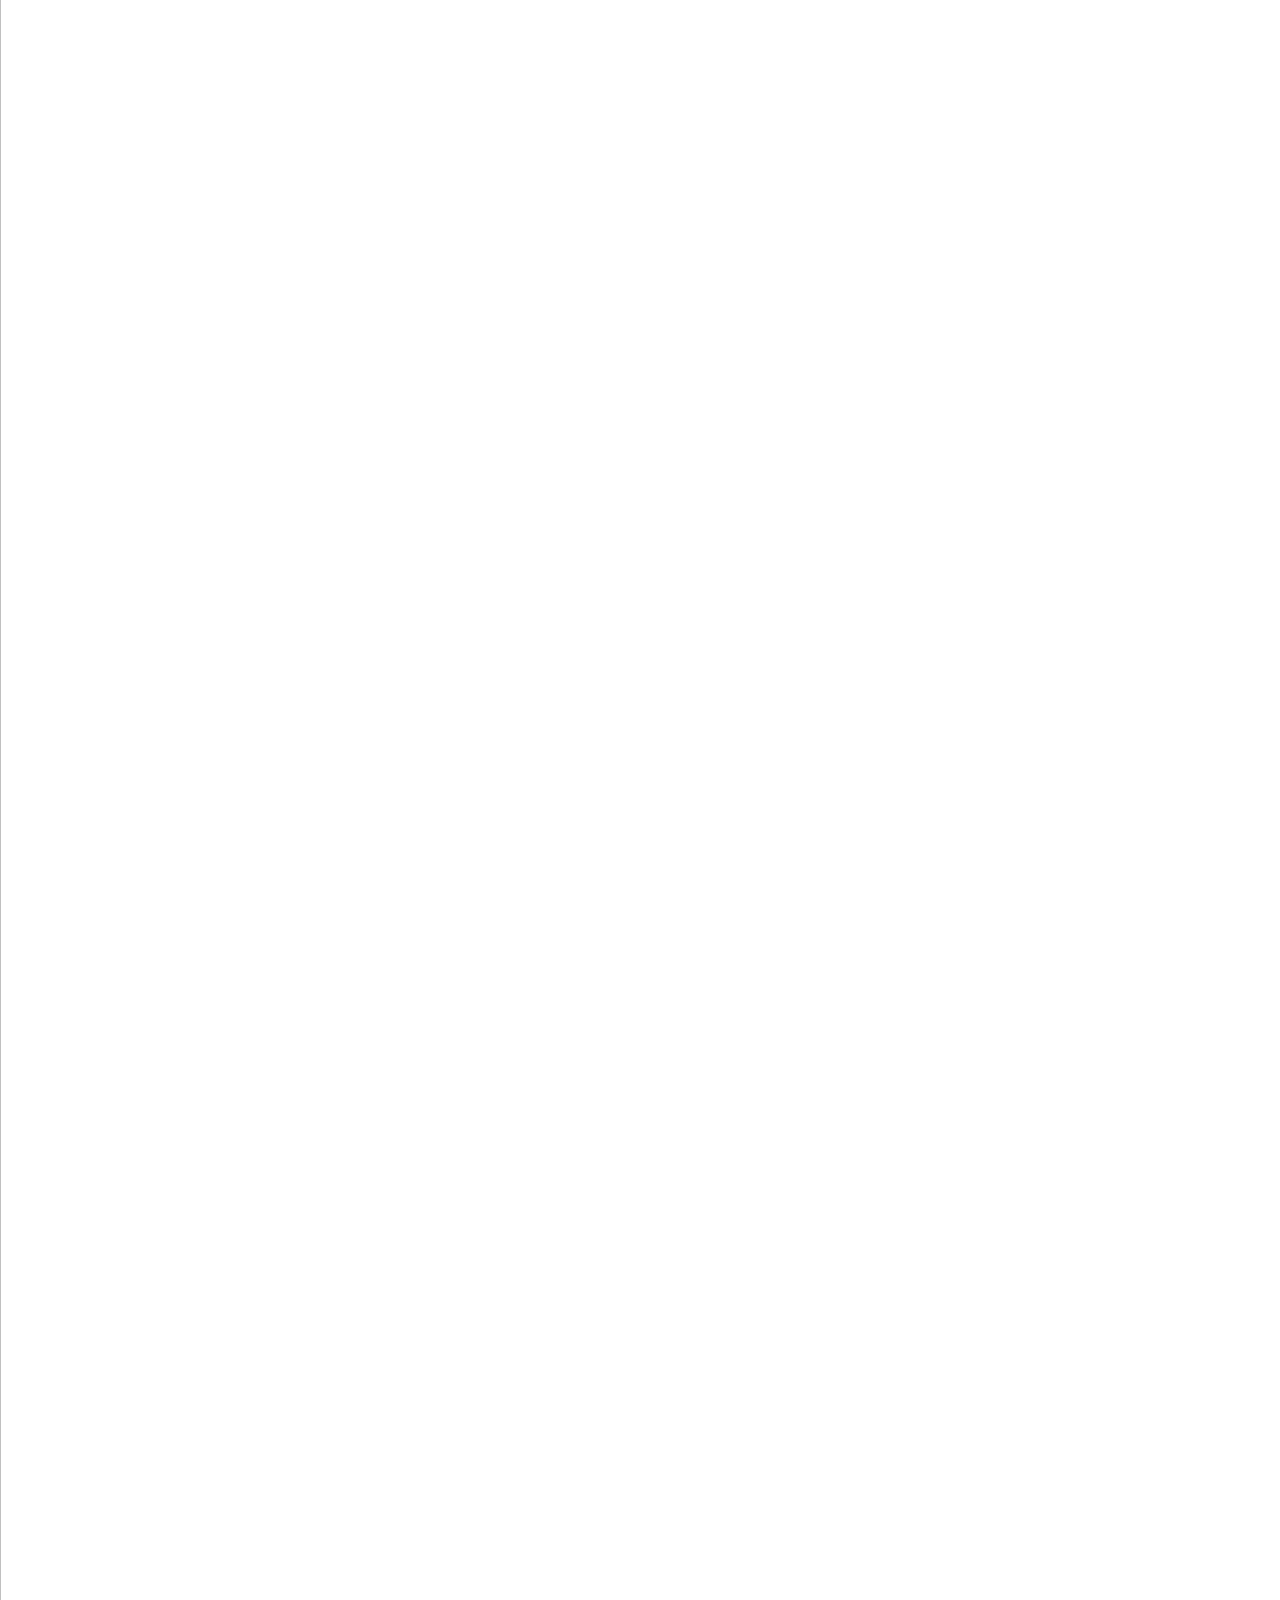
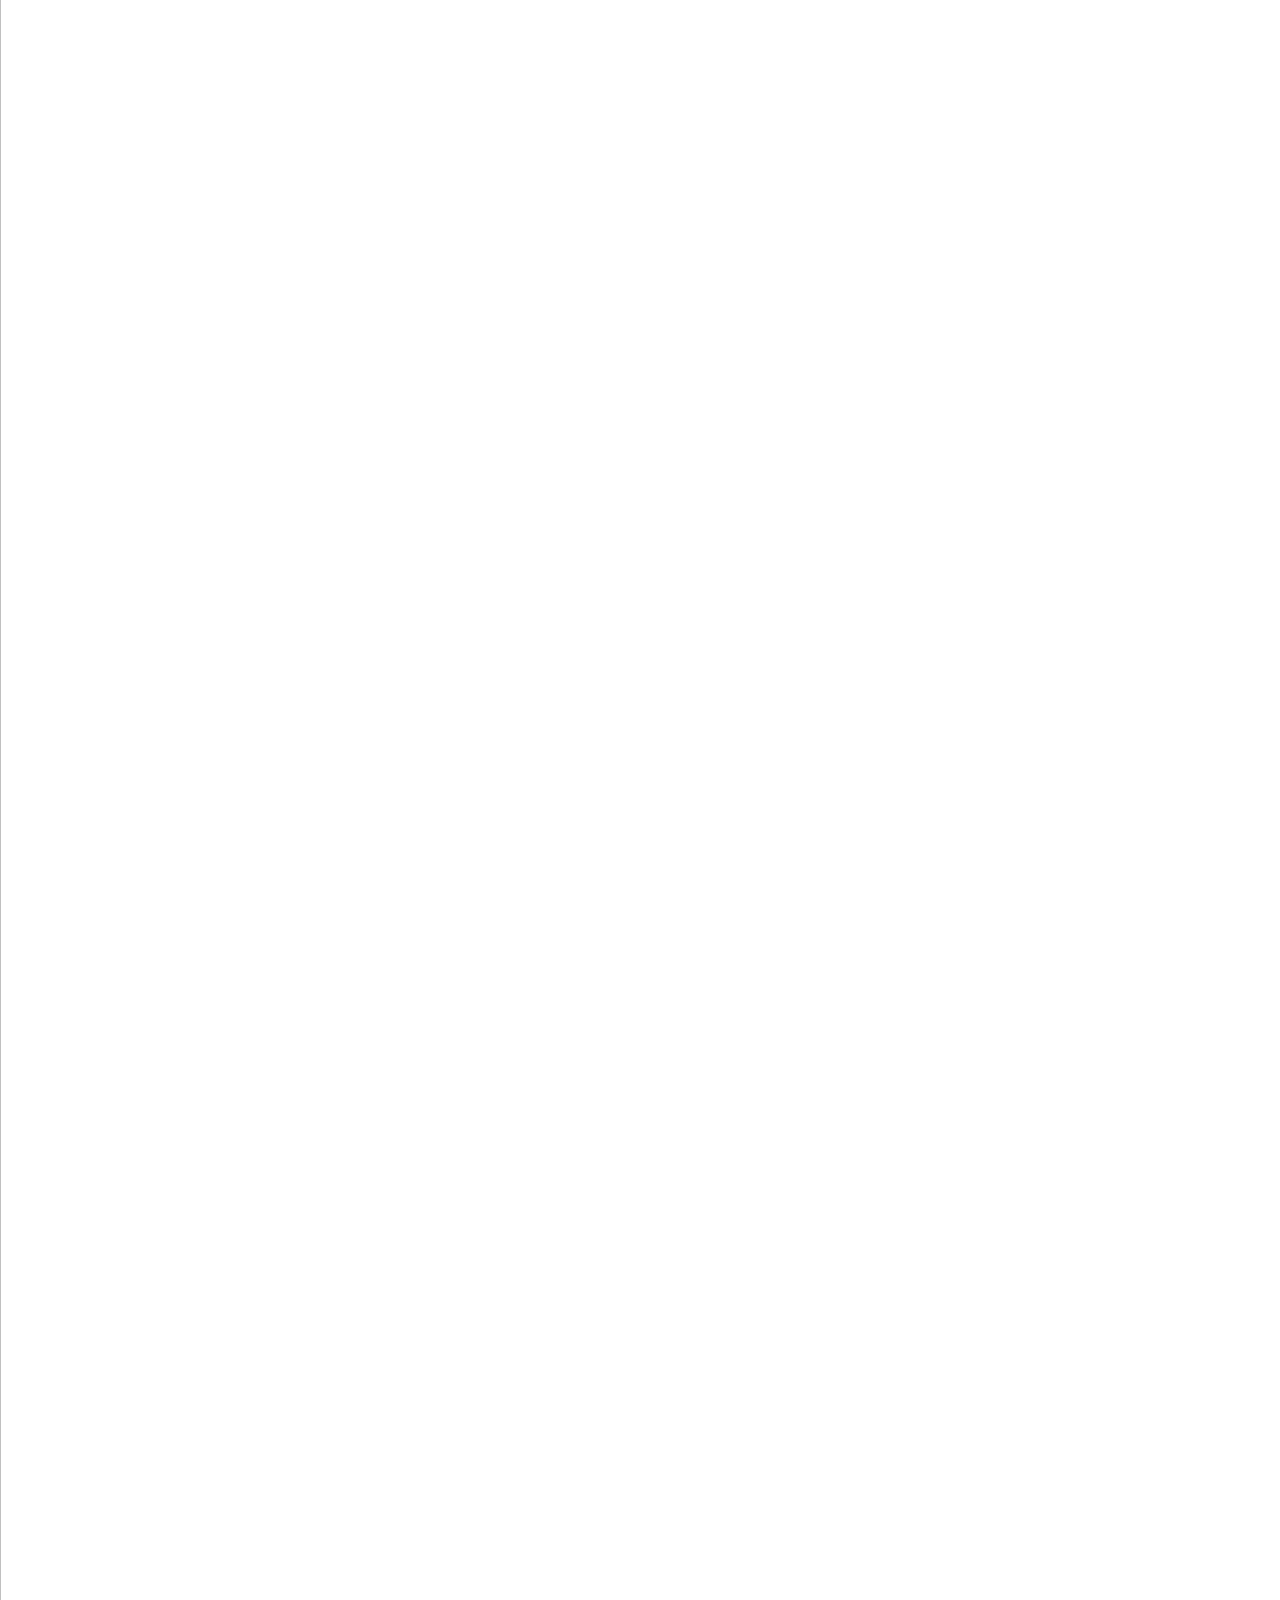
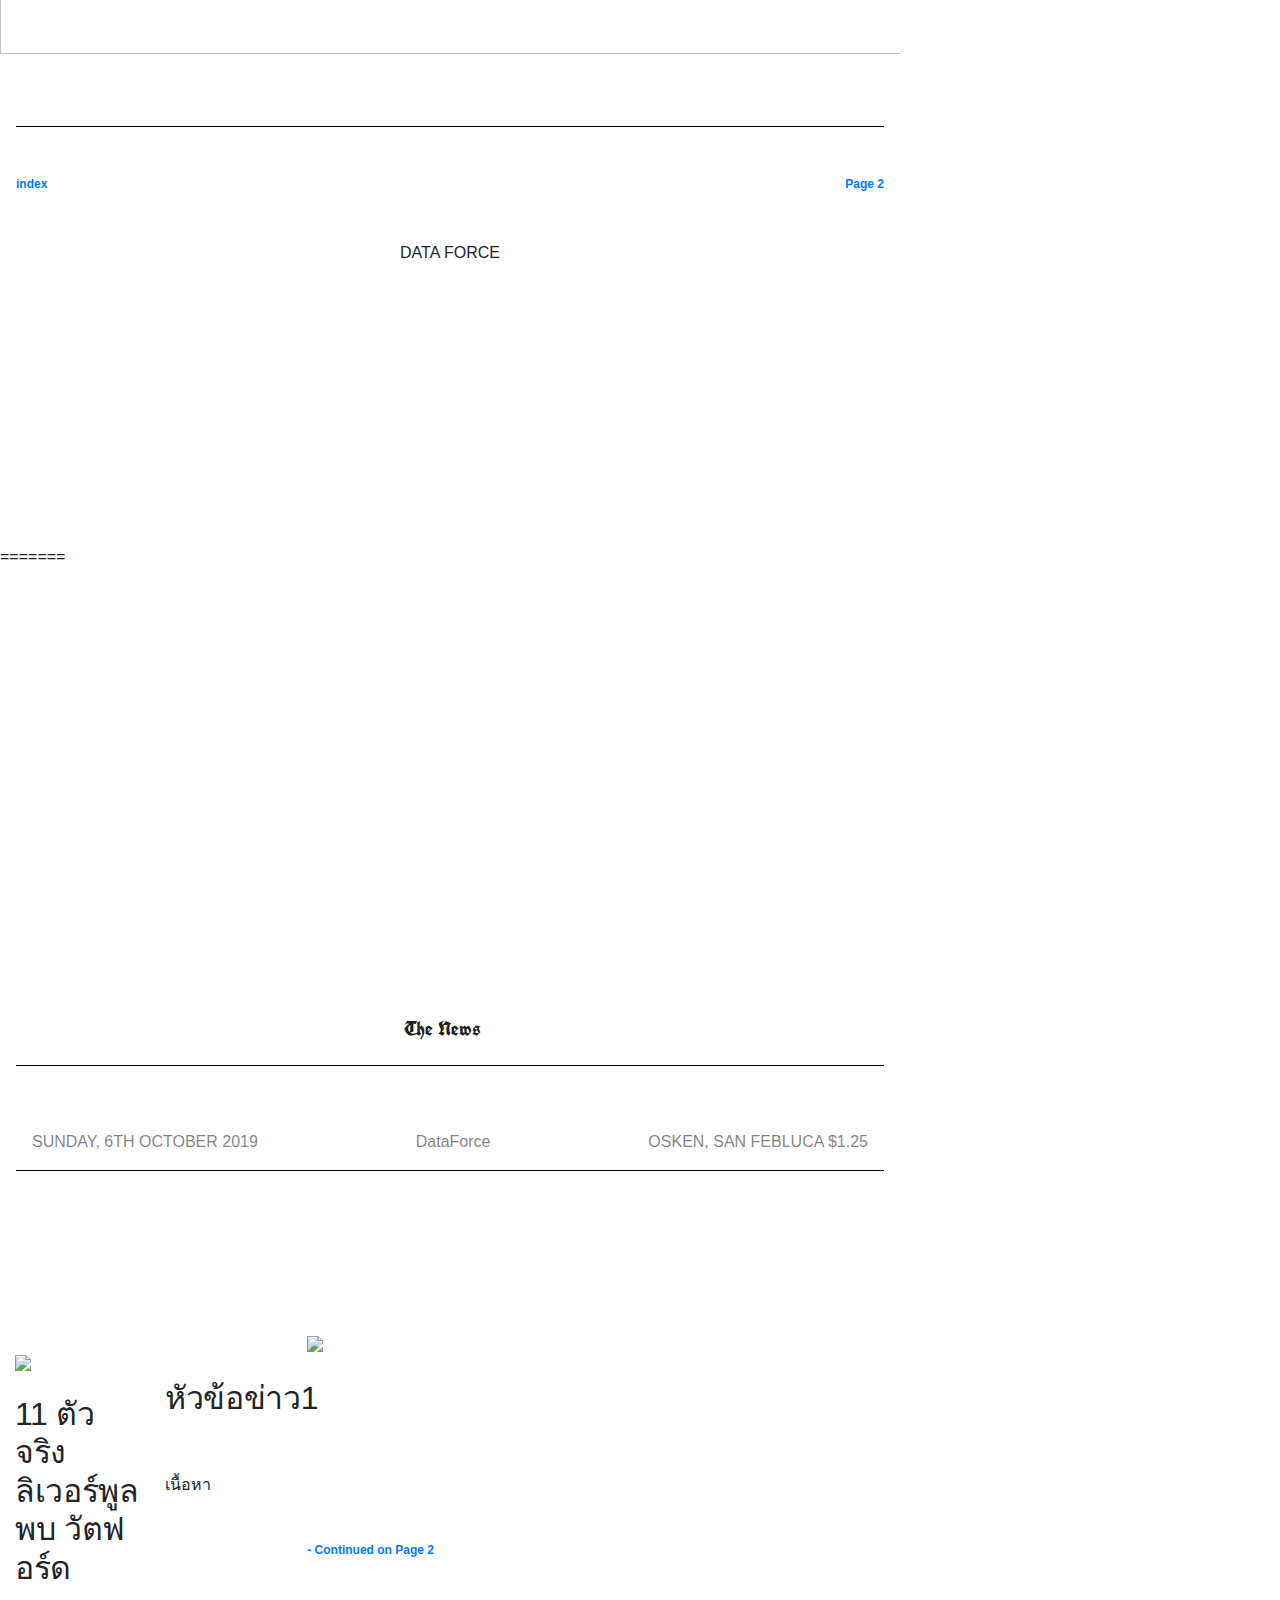
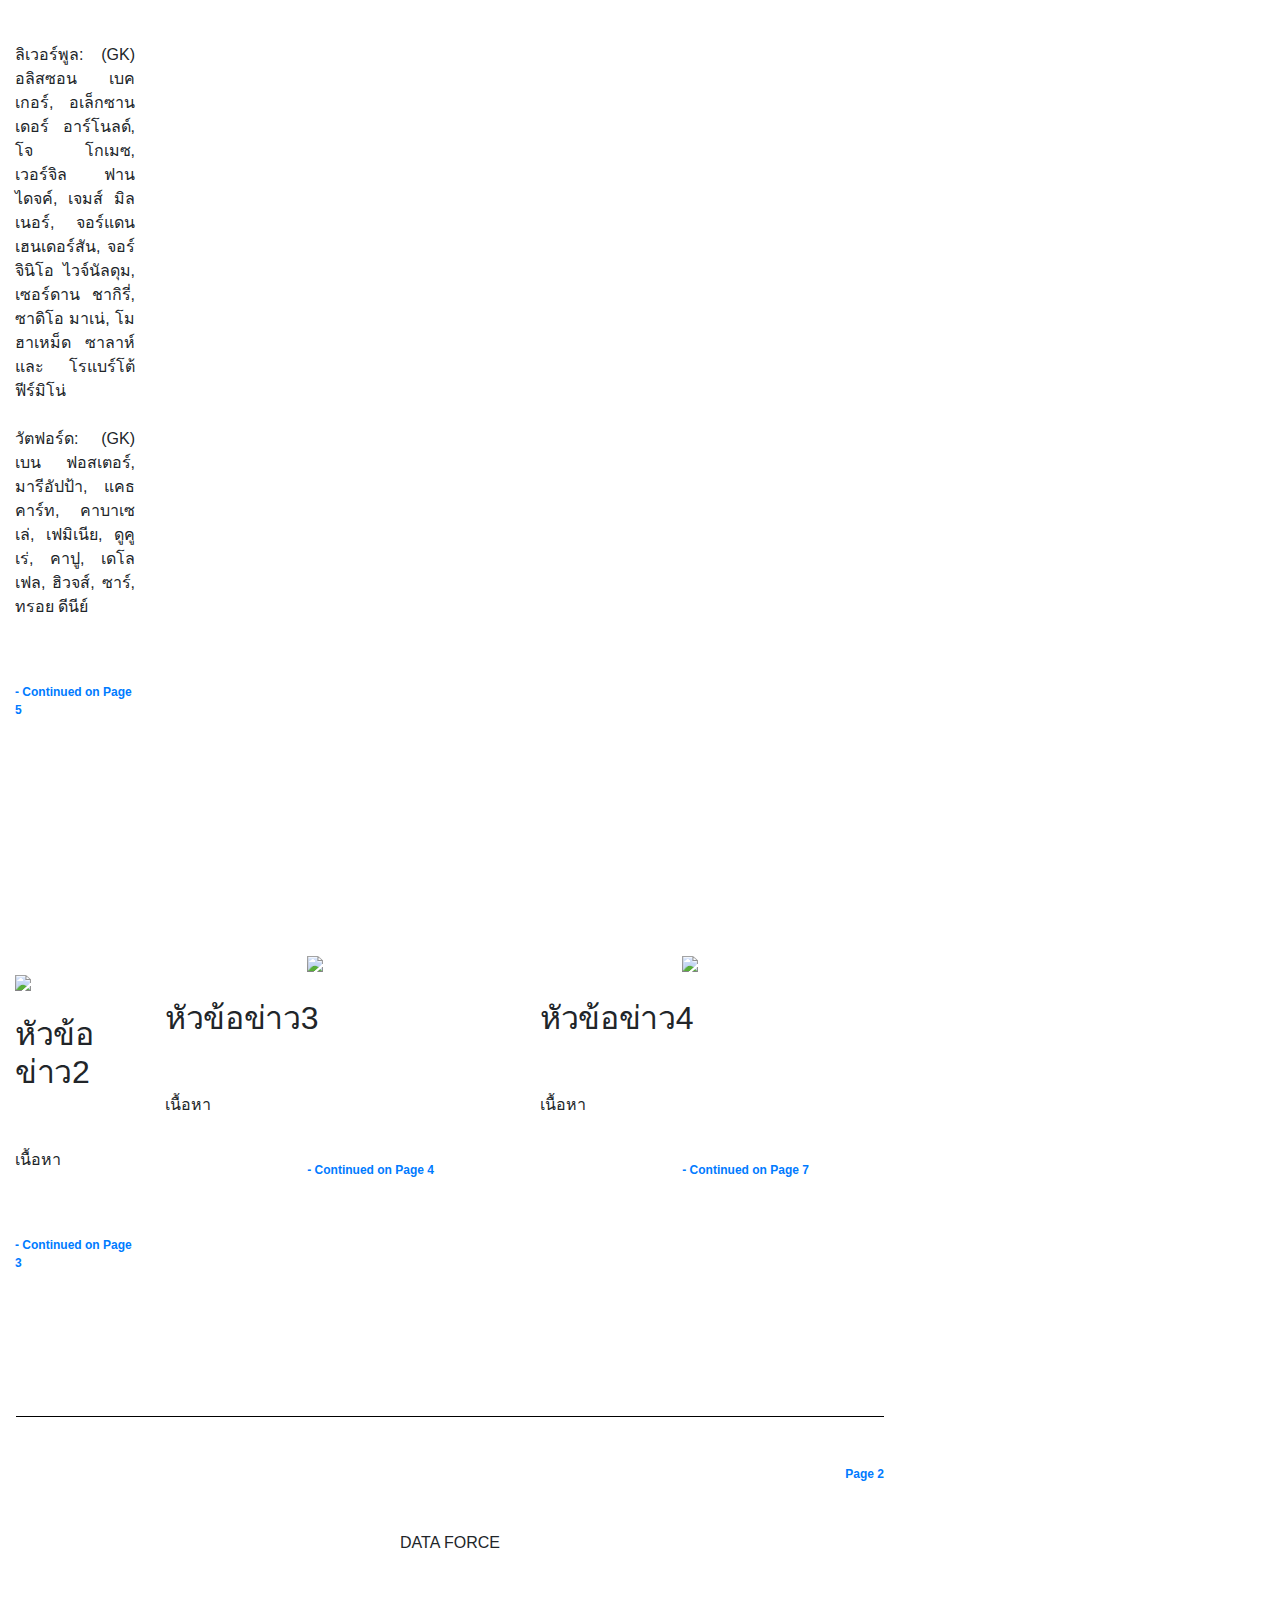
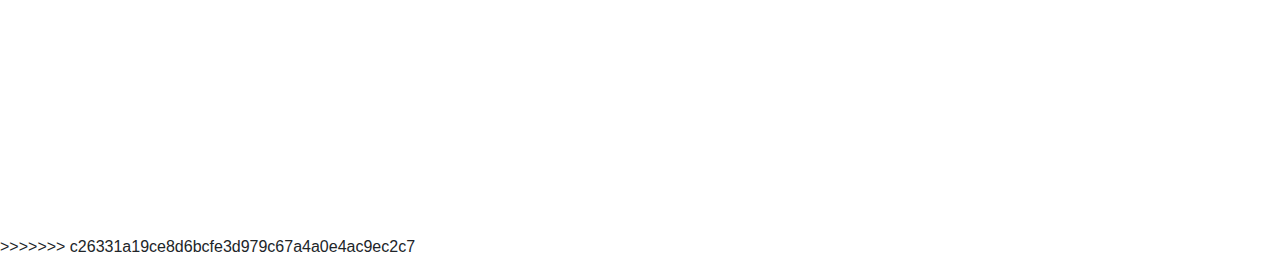
==== commit 054e6d13: "d" ====
--- a/page1.html
+++ b/page1.html
@@ -1,3 +1,4 @@
+<<<<<<< HEAD
 <!DOCTYPE html>
 <html>
     <head>
@@ -604,4 +605,88 @@
         <!--bootstrap js-->
         <script type="text/javascript" src="https://stackpath.bootstrapcdn.com/bootstrap/4.3.1/js/bootstrap.min.js"></script>
     </body>
-</html>+</html>
+=======
+<!DOCTYPE html>
+<html>
+<head>
+	<!--meta tags for responsive design acc. to device widths-->
+	<meta charset="utf-8">
+	<meta name="viewport" content="width=device-width, initial-scale=1.0">
+	<!--google font link-->
+	<link href="https://fonts.googleapis.com/css?family=UnifrakturCook:700&display=swap" rel="stylesheet">
+	<link href="https://fonts.googleapis.com/css?family=Noto+Serif+TC:200,300,400,700&display=swap" rel="stylesheet">
+	<!--bootstrap css-->
+	<link rel="stylesheet" type="text/css" href="https://stackpath.bootstrapcdn.com/bootstrap/4.3.1/css/bootstrap.min.css">
+	<!--custom css-->
+	<link rel="stylesheet" type="text/css" href="css/styles.css">
+	<link rel="icon" href="assets/logo.png">
+	<title>Data Force</title>
+</head>
+<body>
+	<nav class="navbar navbar-light justify-content-center mx-3">
+  		<span class="navbar-brand h1">The News</span>
+	</nav>
+	<nav class="navbar navbar-light justify-content-between mx-3">
+		<span class="navbar-text">SUNDAY, 6TH OCTOBER 2019</span>
+  		<a href="index.html" class="navbar-text">DataForce</a>
+  		<span class="navbar-text">OSKEN, SAN FEBLUCA $1.25</span>
+	</nav>
+
+	<section class="container-fluid pt-3">
+		<div class="row align-items-start">
+			<div class="col-md-4 col-lg-2">
+				<img src="assets/images/taxi.jpg" class="img-fluid">
+				<h2>11 ตัวจริง ลิเวอร์พูล พบ วัตฟอร์ด</h2>
+				<p class="text-justify side-col">ลิเวอร์พูล: (GK) อลิสซอน เบคเกอร์, อเล็กซานเดอร์ อาร์โนลด์, โจ โกเมซ, เวอร์จิล ฟาน ไดจค์, เจมส์ มิลเนอร์, จอร์แดน เฮนเดอร์สัน, จอร์จินิโอ ไวจ์นัลดุม, เซอร์ดาน ชากิรี่, ซาดิโอ มาเน่, โมฮาเหม็ด ซาลาห์ และ โรแบร์โต้ ฟีร์มิโน่
+					วัตฟอร์ด: (GK) เบน ฟอสเตอร์, มารีอัปป้า, แคธคาร์ท, คาบาเซเล่, เฟมิเนีย, ดูคูเร่, คาปู, เดโลเฟล, ฮิวจส์, ซาร์, ทรอย ดีนีย์</p>
+				<a class="text-right side-col" href="page5.html">- Continued on Page 5</a>
+			</div>
+			<div class="col-md-8 col-lg-10">
+				<img src="assets/images/urban.jpg" class="img-fluid">
+				<h2>หัวข้อข่าว1</h2>
+				<p class="text-justify side-col">เนื้อหา</p>
+				<a class="text-right side-col" href="page2.html">- Continued on Page 2</a>
+			</div>
+		</div>
+	</section>
+
+	<section class="container-fluid pt-3">
+		<div class="row align-items-start">
+			<div class="col-md-4 col-lg-2">
+				<img src="assets/images/model.jpg" class="img-fluid">
+				<h2>หัวข้อข่าว2</h2>
+				<p class="text-justify side-col">เนื้อหา</p>
+				<a class="text-right side-col" href="page3.html">- Continued on Page 3</a>
+			</div>
+			<div class="col-md-4 col-lg-5">
+				<img src="assets/images/ecology.jpg" class="img-fluid">
+				<h2>หัวข้อข่าว3</h2>
+				<p class="text-justify side-col">เนื้อหา</p>
+				<a class="text-right side-col" href="page4.html">- Continued on Page 4</a>
+			</div>
+			<div class="col-md-4 col-lg-5">
+				<img src="assets/images/workplace.jpg" class="img-fluid">
+				<h2>หัวข้อข่าว4</h2>
+				<p class="text-justify side-col">เนื้อหา</p>
+				<a class="text-right side-col" href="page7.html">- Continued on Page 7</a>
+			</div>
+		</div>
+	</section>
+
+	<footer class="page-footer text-center mx-3">
+		<div class="d-flex justify-content-between">
+			<a class="text-left side-col" href=""></a>
+			<a class="text-right side-col" href="page2.html">Page 2</a>
+		</div>
+		<p class="side-col">DATA FORCE</p> <!-- Build Date : 5th Oct 2019 -->
+	</footer>
+	<!--jquery for bootstrap for tooltips and popups-->
+	<script src="https://code.jquery.com/jquery-3.4.1.min.js" integrity="sha256-CSXorXvZcTkaix6Yvo6HppcZGetbYMGWSFlBw8HfCJo=" crossorigin="anonymous"></script>
+	<!--popper for bootstrap for positioning elements calculations-->
+	<script src="https://cdnjs.cloudflare.com/ajax/libs/popper.js/1.14.7/umd/popper.min.js" integrity="sha384-UO2eT0CpHqdSJQ6hJty5KVphtPhzWj9WO1clHTMGa3JDZwrnQq4sF86dIHNDz0W1" crossorigin="anonymous"></script>
+	<!--bootstrap js-->
+	<script type="text/javascript" src="https://stackpath.bootstrapcdn.com/bootstrap/4.3.1/js/bootstrap.min.js"></script>
+</body>
+</html>
+>>>>>>> c26331a19ce8d6bcfe3d979c67a4a0e4ac9ec2c7
